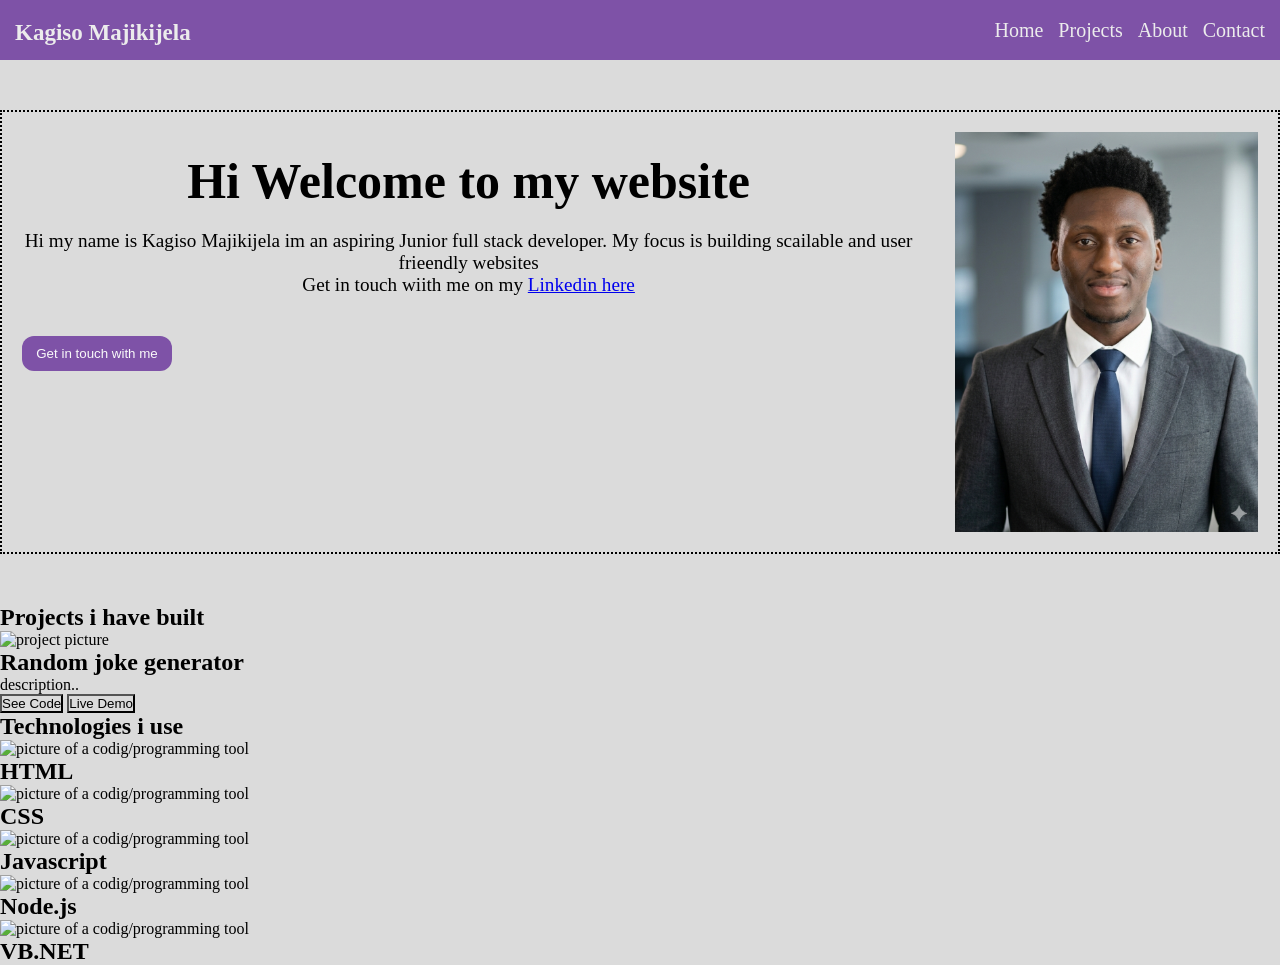
==== index.html @ 20d2f51a "Add files via upload" ====
<!DOCTYPE html>
<html lang="en">
<head>
    <meta charset="UTF-8">
    <meta name="viewport" content="width=device-width, initial-scale=1.0">
    <link rel="preconnect" href="https://fonts.googleapis.com">
<link rel="preconnect" href="https://fonts.gstatic.com" crossorigin>
<link href="https://fonts.googleapis.com/css2?family=Anton&family=Archivo+Black&display=swap" rel="stylesheet">
    <link rel="stylesheet" href="styles.css">
    <title>home</title>
</head>
<body>

    <nav class="nav-container">
        
            <li class="nav-logo">Kagiso Majikijela </li>

        <ul class="nav-content">
            <li class="nav-items"><a href="index.html">Home</a></li>
            <li class="nav-items"><a href="projects.html">Projects</a></li>
            <li class="nav-items"><a href="about.html">About</a></li>
            <li class="nav-items"><a href="contact.html">Contact</a></li>
        </ul>
    </nav>

    <section class="hero-container set-border-radius">
        <div class="hero-text set-padding set-border-radius" >
            <h1 class="set-padding set-font-style">Hi Welcome to my website</h1>
                <p>Hi my name is Kagiso Majikijela im an aspiring Junior full stack developer. My focus is building scailable and user frieendly websites<br>
                Get in touch wiith me on my <a href="#">Linkedin here</a>
                </p>
              
            <button class="btn-getintouch" onclick="window.location.href='contact.html'">Get in touch with me</button>
        </div>
                <img class="pic-me set-padding set-border-radius" src="PictureofMyself.png" alt="picture of me/ Kagiso Majikijela">
    </section>
    
    <section>
        <h2>Projects i have built</h2>
        <div class="my-projects-container">
            <div class="projects-tiles">
                <img src="#" alt="project picture">
                <h2>Random joke generator</h2>
                <p>description..</p>
                <button>See Code</button>
                <button>Live Demo</button>
            </div>
        </div>
    </section>

    <section>
        <h2>Technologies i use</h2>
        <div class="about-me">
            <div class="tools-container">
                <img src="#" alt="picture of a codig/programming tool">
                <h2>HTML</h2>
            </div>
            <div class="tools-container">
                <img src="#" alt="picture of a codig/programming tool">
                <h2>CSS</h2>
            </div>
            <div class="tools-container">
                <img src="#" alt="picture of a codig/programming tool">
                <h2>Javascript</h2>
            </div>
            <div class="tools-container">
                <img src="#" alt="picture of a codig/programming tool">
                <h2>Node.js</h2>
            </div>
            <div class="tools-container">
                <img src="#" alt="picture of a codig/programming tool">
                <h2>VB.NET</h2>
            </div>
        </div>
    </section>
</body>
</html>
---- styles.css ----
*{
    background: rgb(219, 219, 219);
    margin: 0;
    padding: 0;
}
.nav-container{
    background-color: rgb(126, 82, 167);
    display: flex;
    justify-content: flex-end;
    width: 100%;
    height: 60px;
    align-items: center;
}
.nav-logo{
    display: flex;
    margin-left:left;
    margin-right: auto;
    justify-content: flex-start;
    padding-left: 15px;
    padding-top:5px;
    color: rgb(236, 236, 236);
    background-color: rgb(126, 82, 167);
    font-size: 23px;
    font-weight: bold;
}
.nav-content{
    display: flex;
    justify-content: flex-end;
    gap: 15px ;
    background-color: rgb(126, 82, 167);
    margin-right: 15px;
}
.nav-items{ 
    list-style: none;
    display: flex;
    justify-content: flex-end;
    
}
.nav-items a{
    text-decoration: none;
    color: rgb(236, 236, 236);
    font-size: 20px;
    background-color: rgb(126, 82, 167);
}

.hero-container{
    display: flex;
    text-align: center;
    justify-content: space-around;
    border: 2px dotted;
    margin-top: 90px;
    margin:50px auto;
    width: auto;
    height: auto;
}
.hero-container p{
    font-size: larger;
}
/* .hero-text{
    width: ;
} */

.pic-me{
    width: 350px;
    height: 400px;
}
.set-padding{
    padding: 20px;
}
.set-font-style{
    font-family: 'Times New Roman', Times, serif;
    min-width: 60px;
    font-size: 50px;
}

/* .set-border-radius{
    border-radius: 20px;
} */

.btn-getintouch{
    width: 150px;
    margin: 30px auto ;
    float: left; 
    padding: 10px;
    border-radius: 12px;
    background-color:  rgb(126, 82, 167);
    color: rgb(250, 250, 250);
    border: none;
    margin-top: 40px;
    position: relative;
}
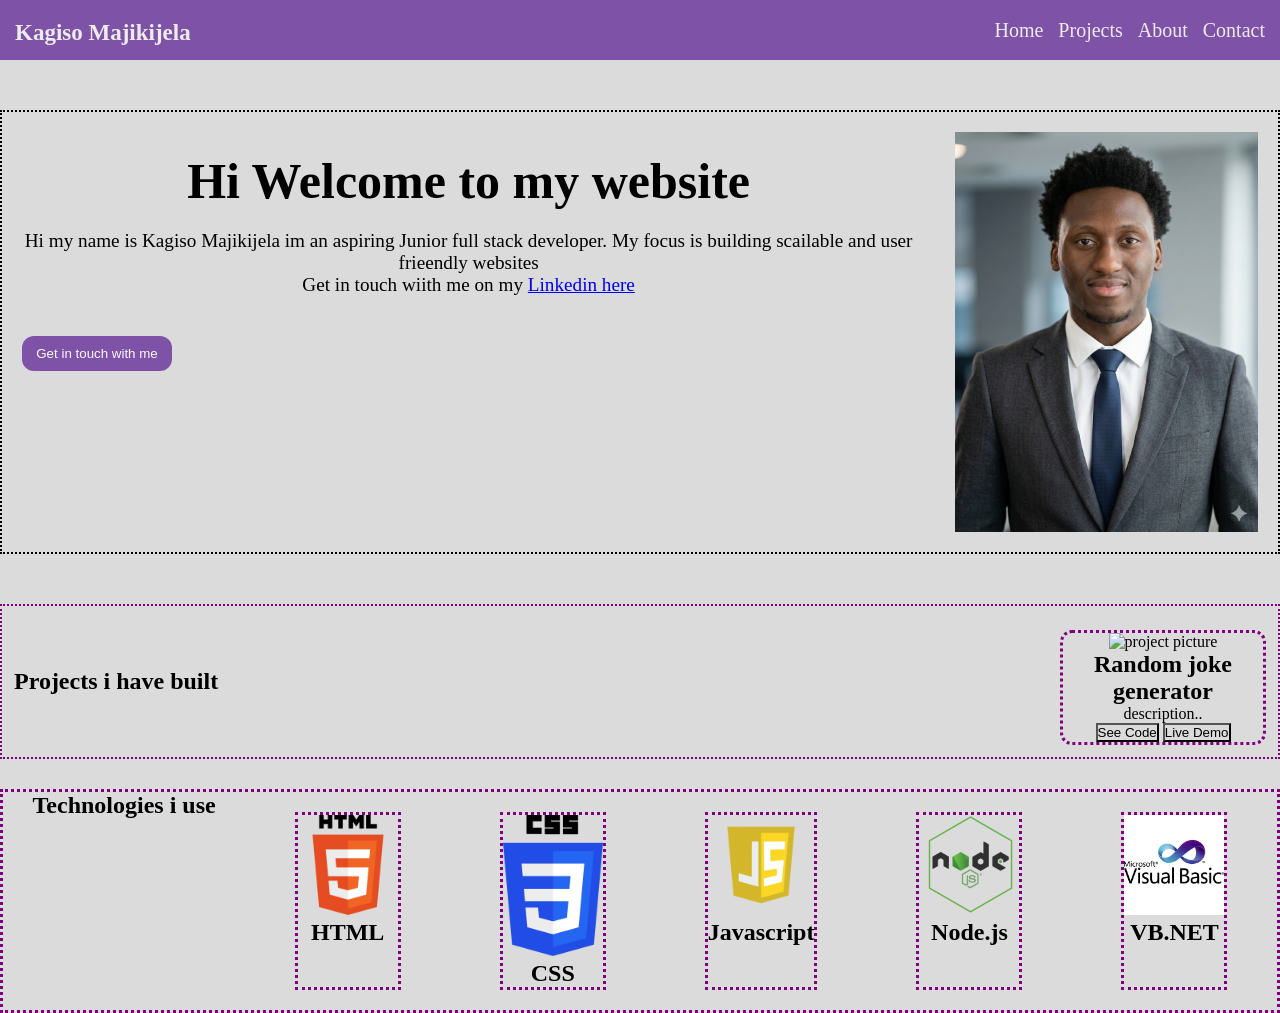
==== commit 77e361e4: "Add files via upload" ====
--- a/index.html
+++ b/index.html
@@ -35,7 +35,7 @@
                 <img class="pic-me set-padding set-border-radius" src="PictureofMyself.png" alt="picture of me/ Kagiso Majikijela">
     </section>
     
-    <section>
+    <section class="projects">
         <h2>Projects i have built</h2>
         <div class="my-projects-container">
             <div class="projects-tiles">
@@ -48,27 +48,26 @@
         </div>
     </section>
 
-    <section>
-        <h2>Technologies i use</h2>
-        <div class="about-me">
+    <section class="tools-section">
+        <h1>Technologies i use</h1>
             <div class="tools-container">
-                <img src="#" alt="picture of a codig/programming tool">
+                <img class="tools-logo" src="HTML5_logo_and_wordmark.svg.png" alt="picture of a codig/programming tool">
                 <h2>HTML</h2>
             </div>
             <div class="tools-container">
-                <img src="#" alt="picture of a codig/programming tool">
+                <img class="tools-logo" src="CSS3_logo_and_wordmark.svg.png" alt="picture of a codig/programming tool">
                 <h2>CSS</h2>
             </div>
             <div class="tools-container">
-                <img src="#" alt="picture of a codig/programming tool">
+                <img class="tools-logo" src="javacript_log.png" alt="picture of a codig/programming tool">
                 <h2>Javascript</h2>
             </div>
             <div class="tools-container">
-                <img src="#" alt="picture of a codig/programming tool">
+                <img class="tools-logo" src="node.png" alt="picture of a codig/programming tool">
                 <h2>Node.js</h2>
             </div>
             <div class="tools-container">
-                <img src="#" alt="picture of a codig/programming tool">
+                <img class="tools-logo" src="vb.net.webp" alt="picture of a codig/programming tool">
                 <h2>VB.NET</h2>
             </div>
         </div>
--- a/styles.css
+++ b/styles.css
@@ -88,4 +88,51 @@
     border: none;
     margin-top: 40px;
     position: relative;
+}
+/*Projects*/
+.projects{
+    border: 2px purple dotted;
+    margin-top: 60px auto;
+    display: flex;
+    align-items: center;
+    padding: 12px;
+    text-align: center;
+    flex-wrap: wrap;
+    justify-content: space-between;
+    margin-left: auto;
+    margin-right: auto;
+}
+.projects h1{
+  width: 100%;
+
+}
+.projects-tiles{
+    border: 3px purple dotted;
+    width: 200px;
+    border-radius: 12px;
+    margin-top: 12px;
+    flex-grow: auto;
+}
+
+/*about me*/
+.tools-section{
+    display: flex;
+    justify-content: space-around;
+    margin-top: 30px;
+    margin-left: auto;
+    margin-right:auto;
+    text-align: center;
+    border: 3px dotted purple;
+    flex-wrap: wrap;
+}
+/* .tools-section h1{
+    
+} */
+.tools-logo{
+    width: 100px;
+    height: auto;
+}
+.tools-container{
+    border: 3px dotted purple;
+    margin: 20px;
 }
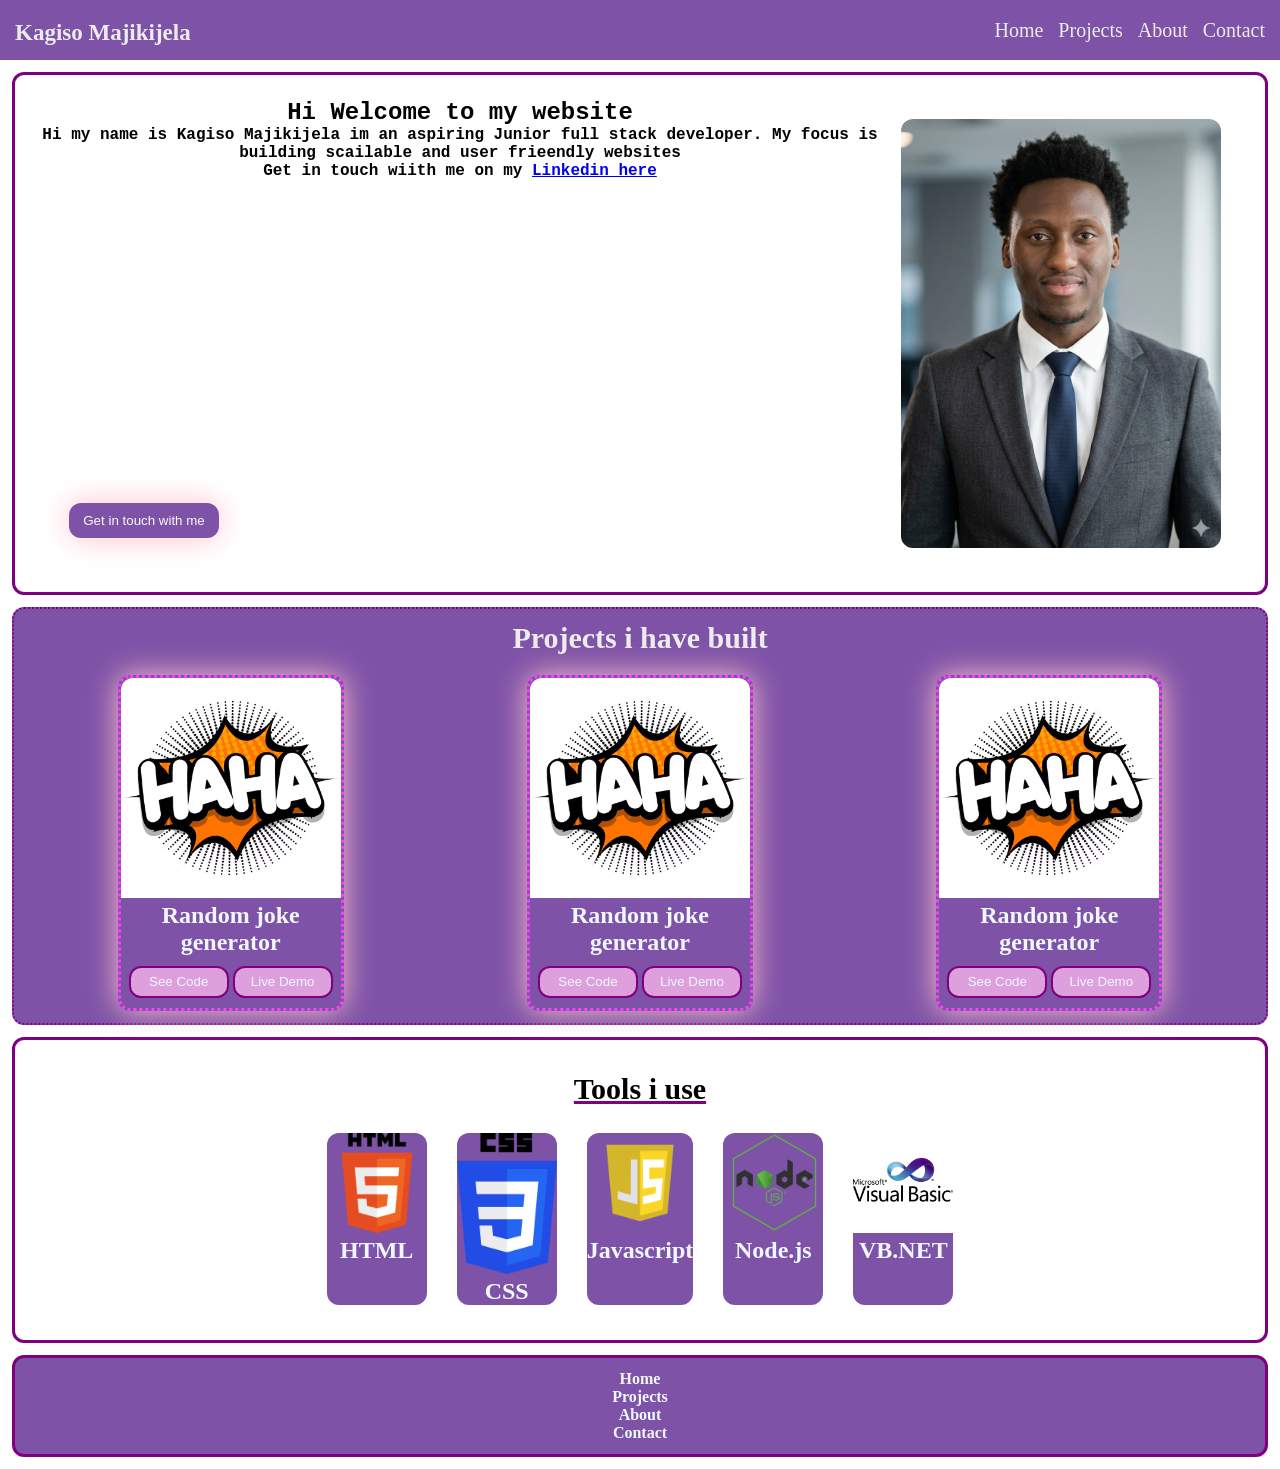
==== commit f1822311: "Add files via upload" ====
--- a/index.html
+++ b/index.html
@@ -23,33 +23,45 @@
         </ul>
     </nav>
 
-    <section class="hero-container set-border-radius">
-        <div class="hero-text set-padding set-border-radius" >
-            <h1 class="set-padding set-font-style">Hi Welcome to my website</h1>
+    <section class="hero-container">
+        <div class="hero-text" >
+            <h1 class="set-padding">Hi Welcome to my website</h1>
                 <p>Hi my name is Kagiso Majikijela im an aspiring Junior full stack developer. My focus is building scailable and user frieendly websites<br>
                 Get in touch wiith me on my <a href="#">Linkedin here</a>
                 </p>
               
             <button class="btn-getintouch" onclick="window.location.href='contact.html'">Get in touch with me</button>
         </div>
-                <img class="pic-me set-padding set-border-radius" src="PictureofMyself.png" alt="picture of me/ Kagiso Majikijela">
+                <img class="pic-me" src="PictureofMyself.png" alt="picture of me/ Kagiso Majikijela">
     </section>
     
     <section class="projects">
-        <h2>Projects i have built</h2>
-        <div class="my-projects-container">
+        <h1>Projects i have built</h1>
             <div class="projects-tiles">
-                <img src="#" alt="project picture">
-                <h2>Random joke generator</h2>
-                <p>description..</p>
-                <button>See Code</button>
-                <button>Live Demo</button>
+                <img class="joke-gen-logo" src="joke_gen.avif" alt="project picture">
+                    <h2>Random joke generator</h2>
+                <button class="btn-projects">See Code</button>
+                <button class="btn-projects">Live Demo</button>
             </div>
-        </div>
+
+            <div class="projects-tiles">
+                <img class="joke-gen-logo" src="joke_gen.avif" alt="project picture">
+                    <h2>Random joke generator</h2>
+                <button class="btn-projects">See Code</button>
+                <button class="btn-projects">Live Demo</button>
+            </div>
+
+            <div class="projects-tiles">
+                <img class="joke-gen-logo" src="joke_gen.avif" alt="project picture">
+                    <h2>Random joke generator</h2>
+                <button class="btn-projects">See Code</button>
+                <button class="btn-projects">Live Demo</button>
+            </div>
+        
     </section>
 
     <section class="tools-section">
-        <h1>Technologies i use</h1>
+            <h1>Tools i use</h1>
             <div class="tools-container">
                 <img class="tools-logo" src="HTML5_logo_and_wordmark.svg.png" alt="picture of a codig/programming tool">
                 <h2>HTML</h2>
@@ -70,7 +82,21 @@
                 <img class="tools-logo" src="vb.net.webp" alt="picture of a codig/programming tool">
                 <h2>VB.NET</h2>
             </div>
-        </div>
+    </section>
+    <section>
+        <footer>
+            <div class="footer-nav-container">
+                <ul>
+                    <li class="footer-nav-items"><a href="index.html">Home</a></li>
+                    <li class="footer-nav-items"><a href="projects.html">Projects</a></li>
+                    <li class="footer-nav-items"><a href="about.html">About</a></li>
+                    <li class="footer-nav-items"><a href="contact.html">Contact</a></li>
+                </ul>
+
+                <div class="footer-nav-projects">
+            </div>
+            
+        </footer>
     </section>
 </body>
 </html>
--- a/styles.css
+++ b/styles.css
@@ -1,7 +1,10 @@
 *{
-    background: rgb(219, 219, 219);
     margin: 0;
     padding: 0;
+    scroll-behavior: smooth 1s;
+}
+html{
+    scroll-behavior: smooth;
 }
 .nav-container{
     background-color: rgb(126, 82, 167);
@@ -19,7 +22,6 @@
     padding-left: 15px;
     padding-top:5px;
     color: rgb(236, 236, 236);
-    background-color: rgb(126, 82, 167);
     font-size: 23px;
     font-weight: bold;
 }
@@ -27,59 +29,42 @@
     display: flex;
     justify-content: flex-end;
     gap: 15px ;
-    background-color: rgb(126, 82, 167);
     margin-right: 15px;
 }
 .nav-items{ 
     list-style: none;
     display: flex;
     justify-content: flex-end;
-    
 }
 .nav-items a{
     text-decoration: none;
     color: rgb(236, 236, 236);
-    font-size: 20px;
-    background-color: rgb(126, 82, 167);
+    font-size: 20px;;
+
 }
+/*hero content*/
 
 .hero-container{
+    border: 3px solid purple;
+    margin: 12px;
+    text-align: center;
+    border-radius: 12px;
+    padding: 24px;
     display: flex;
-    text-align: center;
-    justify-content: space-around;
-    border: 2px dotted;
-    margin-top: 90px;
-    margin:50px auto;
-    width: auto;
-    height: auto;
+    justify-content: center; 
+    position: relative;
 }
-.hero-container p{
-    font-size: larger;
+.pic-me{
+    margin: 20px;
+    width: 320px;
+    border-radius:12px;
+   flex-wrap: wrap;
+    flex-grow: 1fr;
 }
-/* .hero-text{
-    width: ;
-} */
-
-.pic-me{
-    width: 350px;
-    height: 400px;
-}
-.set-padding{
-    padding: 20px;
-}
-.set-font-style{
-    font-family: 'Times New Roman', Times, serif;
-    min-width: 60px;
-    font-size: 50px;
-}
-
-/* .set-border-radius{
-    border-radius: 20px;
-} */
-
 .btn-getintouch{
     width: 150px;
-    margin: 30px auto ;
+    margin: 30px ;
+    box-shadow: 0px 0px 30px 0px pink ;/*To be Changed to hover effect*/
     float: left; 
     padding: 10px;
     border-radius: 12px;
@@ -87,52 +72,115 @@
     color: rgb(250, 250, 250);
     border: none;
     margin-top: 40px;
-    position: relative;
+    bottom: 0;
+    left: 0;
+    position: absolute;
+    flex-wrap: wrap;
 }
 /*Projects*/
 .projects{
+    margin: 12px;
+    border-radius: 12px;
+    background-color: rgb(126, 82, 167);
     border: 2px purple dotted;
-    margin-top: 60px auto;
     display: flex;
     align-items: center;
     padding: 12px;
     text-align: center;
     flex-wrap: wrap;
-    justify-content: space-between;
+    justify-content:center;
+}
+.hero-text{
+    font-family: 'Courier New', Courier, monospace;
+    font-weight: bold;
+    position: relative;
+}
+.projects h1{
+  font-size: 30px;
+  color: rgb(236, 236, 236);
+  width: 100%;
+}
+.projects h2{
+    color: aliceblue;
+}
+.projects p{
+    color: aliceblue;
+}
+.projects-tiles{
+    border: 3px rgb(253, 62, 253) dotted;
+    box-shadow: 0px 0px 30px 0px pink ;/*To be Changed to hover effect*/
+    width: 220px;
+    border-radius: 12px;
+    margin-top: 20px;
     margin-left: auto;
     margin-right: auto;
+    flex-wrap: wrap;
+    
 }
-.projects h1{
-  width: 100%;
-
-}
-.projects-tiles{
-    border: 3px purple dotted;
-    width: 200px;
+.btn-projects{
+    width: 100px;
+    background: plum;
+    height: 32px;
+    border: solid 2px purple;
+    color: aliceblue;
     border-radius: 12px;
-    margin-top: 12px;
-    flex-grow: auto;
+    margin: 10px auto;
 }
 
-/*about me*/
+.joke-gen-logo{
+    width: 100%;
+    border-top-right-radius: 12px;
+    border-top-left-radius: 12px;
+}
+
 .tools-section{
+    border: 3px solid purple;
+    margin: 12px;
+    border-radius: 12px;
     display: flex;
-    justify-content: space-around;
-    margin-top: 30px;
-    margin-left: auto;
-    margin-right:auto;
-    text-align: center;
-    border: 3px dotted purple;
+    justify-content: center;
+    padding:20px;
     flex-wrap: wrap;
 }
-/* .tools-section h1{
-    
-} */
+
+.tools-container{
+    background-color:rgb(126, 82, 167); 
+    border-radius: 12px;
+    text-align: center;
+    align-items: center;
+    margin: 15px;
+    flex-wrap: wrap;
+    color: aliceblue;
+}
+.tools-section h1{
+    font-size: 30px;
+    width: 100%;
+    margin: 12px;
+    text-align: center;
+    text-decoration: 3px underline purple;
+}
+
 .tools-logo{
     width: 100px;
-    height: auto;
 }
-.tools-container{
-    border: 3px dotted purple;
-    margin: 20px;
+
+.footer-nav-container{
+    border: 3px solid purple;
+    margin: 12px;
+    padding: 12px;
+    border-radius: 12px;
+    display: flex;
+    flex-wrap: wrap;
+    text-align: center;
+    justify-content:center;
+    background: rgb(126, 82, 167);
+    
+}
+.footer-nav-items a{
+    color: aliceblue;
+    text-decoration: none;
+    font-weight: bold;
+}
+.footer-nav-container li {
+    list-style: none;
 }
